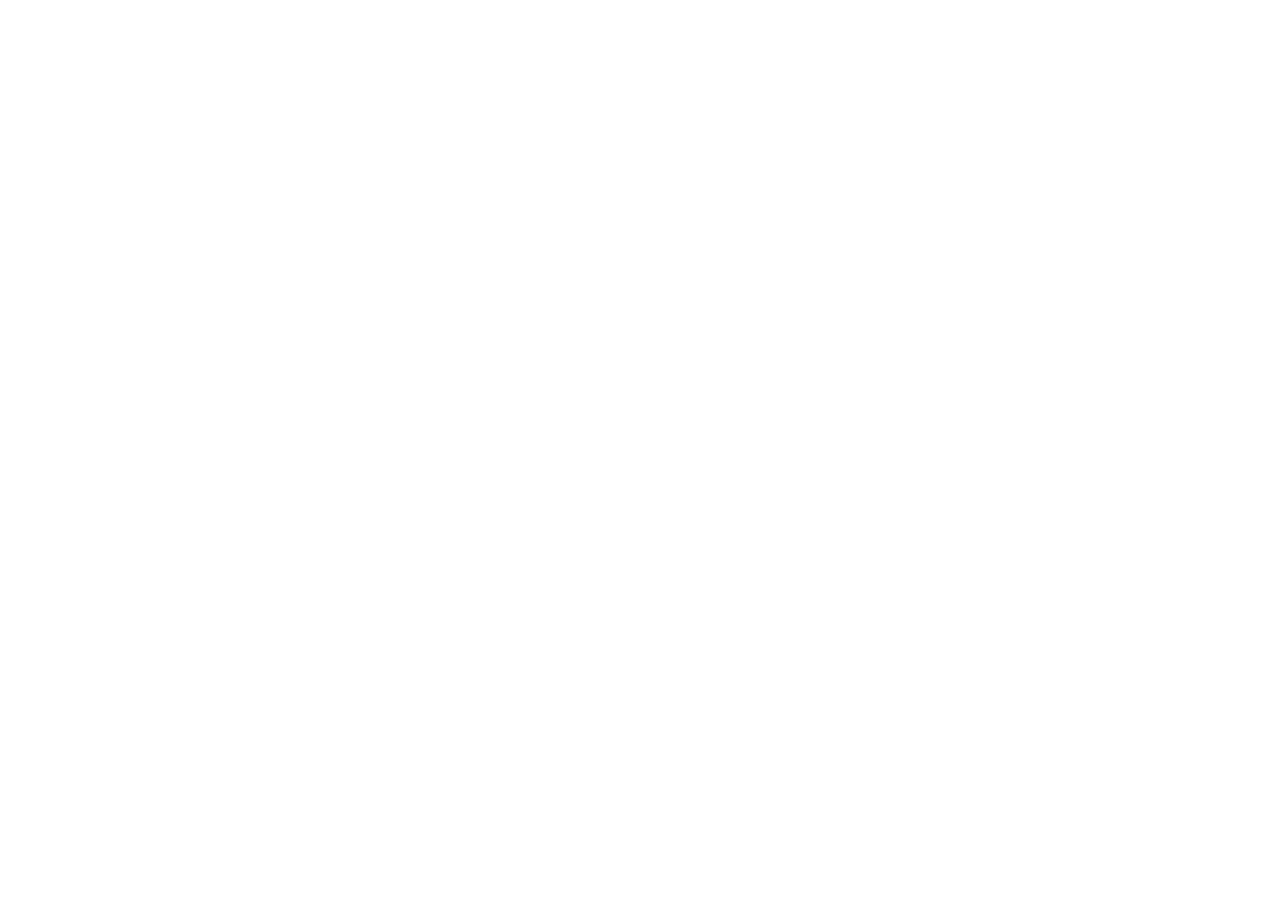
==== index.html @ a27e25c2 "Add files via upload" ====
<!doctype html>
<html lang="en">
  <head>
    <meta charset="UTF-8" />
    <meta name="viewport" content="width=device-width, initial-scale=1.0" />
    <title>Document</title>
  </head>
  <body>
    <script src="./JS/script.jsS"></script>
  </body>
</html>
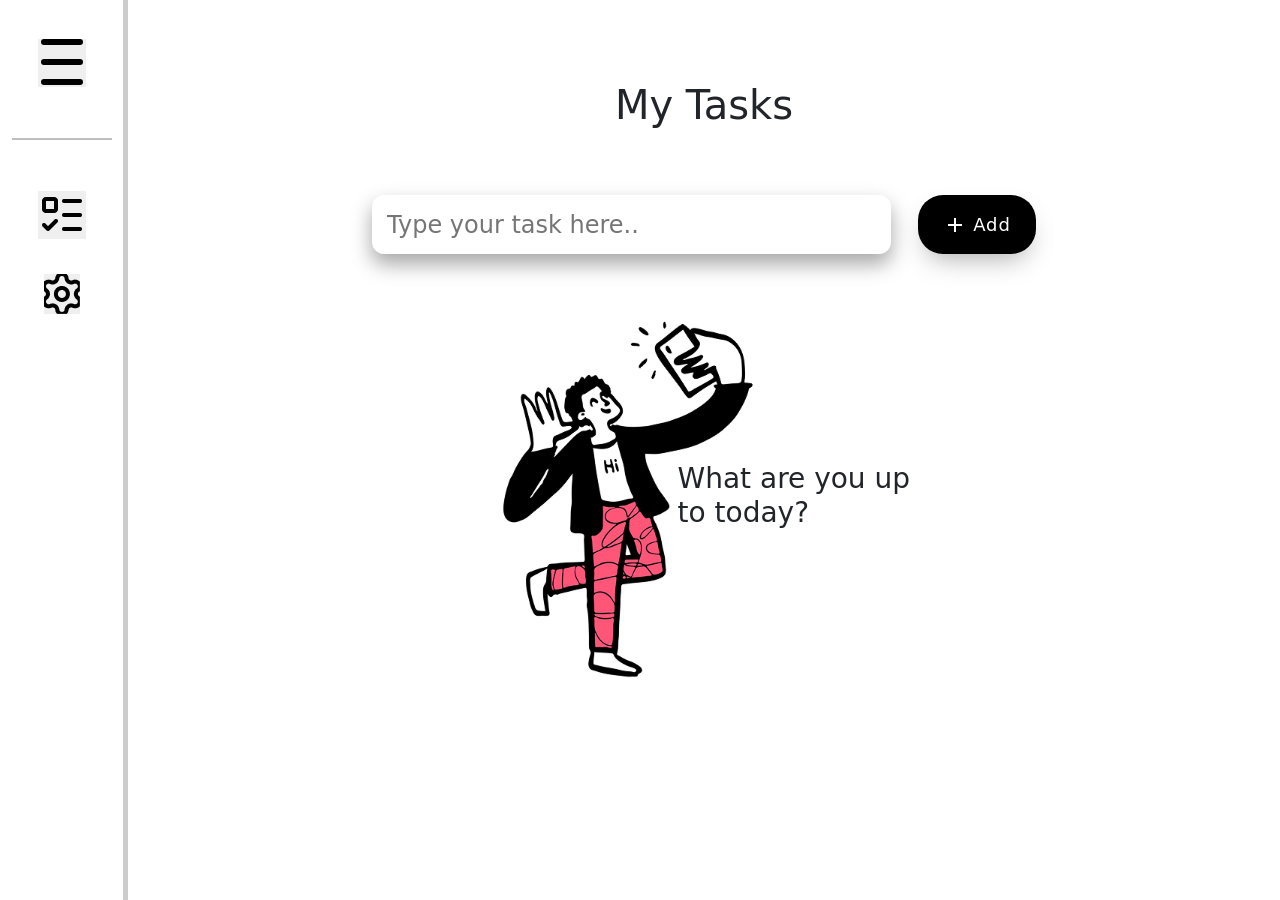
==== commit 5c689742: "Add files via upload" ====
--- a/index.html
+++ b/index.html
@@ -3,9 +3,78 @@
   <head>
     <meta charset="UTF-8" />
     <meta name="viewport" content="width=device-width, initial-scale=1.0" />
-    <title>Document</title>
+    <title>my-to-do-website</title>
+    <link
+      rel="stylesheet"
+      href="https://cdnjs.cloudflare.com/ajax/libs/animate.css/4.1.1/animate.min.css"
+    />
+    <link
+      href="https://cdn.jsdelivr.net/npm/bootstrap@5.3.8/dist/css/bootstrap.min.css"
+      rel="stylesheet"
+    />
+    <link rel="stylesheet" href="./styles/style.css" />
   </head>
   <body>
-    <script src="./JS/script.jsS"></script>
+    <div class="side_bar">
+      <button class="menu_button animate__animated animate__fadeInDown">
+        <div class="line"></div>
+        <div class="line"></div>
+        <div class="line"></div>
+      </button>
+      <hr />
+      <button>
+        <img
+          src="./images/list-todo 1.png"
+          alt=""
+          class="animate__animated animate__fadeInDown"
+        />
+      </button>
+      <button>
+        <img
+          src="./images/menu settings.png"
+          alt=""
+          class="animate__animated animate__fadeInDown"
+        />
+      </button>
+    </div>
+    <div class="main animate__animated animate__fadeInDown">
+      <h1>My Tasks</h1>
+      <div class="buttonContainer">
+        <input placeholder="Type your task here.." type="text" />
+        <div class="buttonContainer3">
+          <button class="cssbuttons-io-button add_btn">
+            <svg
+              height="24"
+              width="24"
+              viewBox="0 0 24 24"
+              xmlns="http://www.w3.org/2000/svg"
+            >
+              <path d="M0 0h24v24H0z" fill="none"></path>
+              <path
+                d="M11 11V5h2v6h6v2h-6v6h-2v-6H5v-2z"
+                fill="currentColor"
+              ></path>
+            </svg>
+            <span>Add</span>
+          </button>
+        </div>
+      </div>
+      <div class="container2 animate__animated animate__fadeInDown">
+        <img src="./images/selfie 1.png" alt="selfie_guy" />
+        <h3>What are you up to today?</h3>
+      </div>
+      <div class="container1">
+        <div class="buttonContainer1">
+          <span
+            ><button class="diplay_all">All</button> |
+            <button class="display_active">Active</button> |
+            <button class="display_completed">Completed</button></span
+          >
+          <span><span class="num_of_tasks">0</span> tasks left</span>
+        </div>
+        <div class="task_list"></div>
+      </div>
+    </div>
+    <script src="./JS/script.js"></script>
   </body>
 </html>
--- a/styles/style.css
+++ b/styles/style.css
@@ -0,0 +1,217 @@
+* {
+  padding: 0%;
+  margin: 0%;
+  box-sizing: border-box;
+}
+:root {
+  --mainColor-black: #000000;
+  --maincolor-white: #ffffff;
+  --maincolor-paleSky: #6a7282;
+  --maincolor-darkCharcoal: #333333;
+  --maincolor-titaniumWhite: #f3f4f6;
+  --maincolor-darkGray: #a9a9a9;
+}
+body {
+  display: flex;
+}
+.side_bar {
+  width: 10%;
+  height: 100vh;
+  border-right: 5px solid rgba(0, 0, 0, 0.2);
+  display: flex;
+  flex-direction: column;
+  align-items: center;
+  padding-top: 39px;
+  gap: 35px;
+}
+.menu_button {
+  border: none;
+  display: flex;
+  flex-direction: column;
+  gap: 14px;
+  width: 48px;
+  height: 48px;
+  align-items: center;
+}
+hr {
+  border: 1.5px solid var(--mainColor-black);
+  width: 100px;
+}
+.line {
+  background-color: var(--mainColor-black);
+  border: 3px solid var(--mainColor-black);
+  border-radius: 80px;
+  width: 42px;
+  height: 1px;
+}
+button {
+  border: none;
+}
+.main {
+  margin-top: 81px;
+  display: flex;
+  flex-direction: column;
+  align-items: center;
+  width: 90%;
+  gap: 58px;
+}
+.buttonContainer {
+  display: flex;
+  gap: 27px;
+}
+input[type="text"] {
+  width: 519px;
+  height: 59px;
+  border: none;
+  border-radius: 12px;
+  font-size: 24px;
+  box-shadow: 0px 10px 20px 0.5px var(--maincolor-darkGray);
+  padding-left: 15px;
+}
+input[type="text"]:focus {
+  outline: none;
+}
+.buttonContainer3 {
+  display: flex;
+  gap: 10px;
+}
+.cssbuttons-io-button {
+  display: flex;
+  align-items: center;
+  font-family: inherit;
+  cursor: pointer;
+  font-weight: 500;
+  font-size: 18px;
+  padding: 0.7em 1.4em 0.7em 1.4em;
+  color: white;
+  background: #ad5389;
+  background: var(--mainColor-black);
+  border: none;
+  box-shadow: 0 0.7em 1.5em -0.5em var(--maincolor-darkGray);
+  letter-spacing: 0.05em;
+  border-radius: 25px;
+  transition: transform 0.5s ease;
+}
+
+.cssbuttons-io-button svg {
+  margin-right: 6px;
+}
+
+.cssbuttons-io-button:hover {
+  transform: translateY(-3px);
+  box-shadow: 0 0.5em 1.5em -0.5em var(--mainColor-black);
+}
+
+.cssbuttons-io-button:active {
+  box-shadow: 0 0.3em 1em -0.5em var(--mainColor-black);
+}
+.container2 {
+  display: flex;
+  align-items: center;
+  margin-left: -100px;
+  width: 48%;
+
+  img {
+    width: 500px;
+  }
+  h3 {
+    margin-left: -200px;
+  }
+}
+.container1 {
+  display: none;
+  width: 48%;
+  flex-direction: column;
+  gap: 23px;
+}
+.task_list {
+  display: flex;
+  flex-direction: column;
+  gap: 26px;
+  width: 100%;
+  height: 53vh;
+  position: relative;
+  overflow-y: scroll;
+}
+.buttonContainer1 {
+  display: flex;
+  justify-content: space-between;
+  width: 100%;
+  font-size: 18px;
+  color: var(--maincolor-paleSky);
+
+  button {
+    text-decoration: none;
+    font-size: 18px;
+    color: var(--maincolor-paleSky);
+  }
+}
+.edit_button {
+  width: 40px;
+  height: 40px;
+}
+.edit-svgIcon {
+  width: 20px;
+  transition-duration: 0.3s;
+}
+.edit-svgIcon path {
+  fill: black;
+}
+.edit_button:hover .edit-svgIcon {
+  transform: scale(1.2);
+}
+.edit_button:hover .edit-svgIcon path {
+  fill: rgb(7, 168, 7);
+}
+.btn {
+  background-color: transparent;
+  position: relative;
+  border: none;
+}
+.icon {
+  transform: scale(1.2);
+  transition: 0.2s linear;
+}
+.btn:hover > .icon {
+  transform: scale(1.5);
+}
+.btn:hover > .icon path {
+  fill: rgb(168, 7, 7);
+}
+.btn:hover::after {
+  visibility: visible;
+  opacity: 1;
+  top: -160%;
+}
+.task {
+  display: flex;
+  padding: 27px 35px;
+  justify-content: space-between;
+  border-radius: 12px;
+  box-shadow: 0 5px 15px -7px var(--mainColor-black);
+}
+.subContainer {
+  display: flex;
+  gap: 30px;
+  font-size: 18px;
+  align-items: center;
+  
+  span {
+    font-size: 20px;
+    font-weight: 600;
+  }
+  .checked {
+    text-decoration: line-through;
+    opacity: 0.6;
+  }
+}
+input[type="checkbox"] {
+  width: 20px;
+  height: 20px;
+  cursor: pointer;
+  accent-color: var(--mainColor-black);
+}
+.buttonContainer2 {
+  display: flex;
+  gap: 20px;
+}
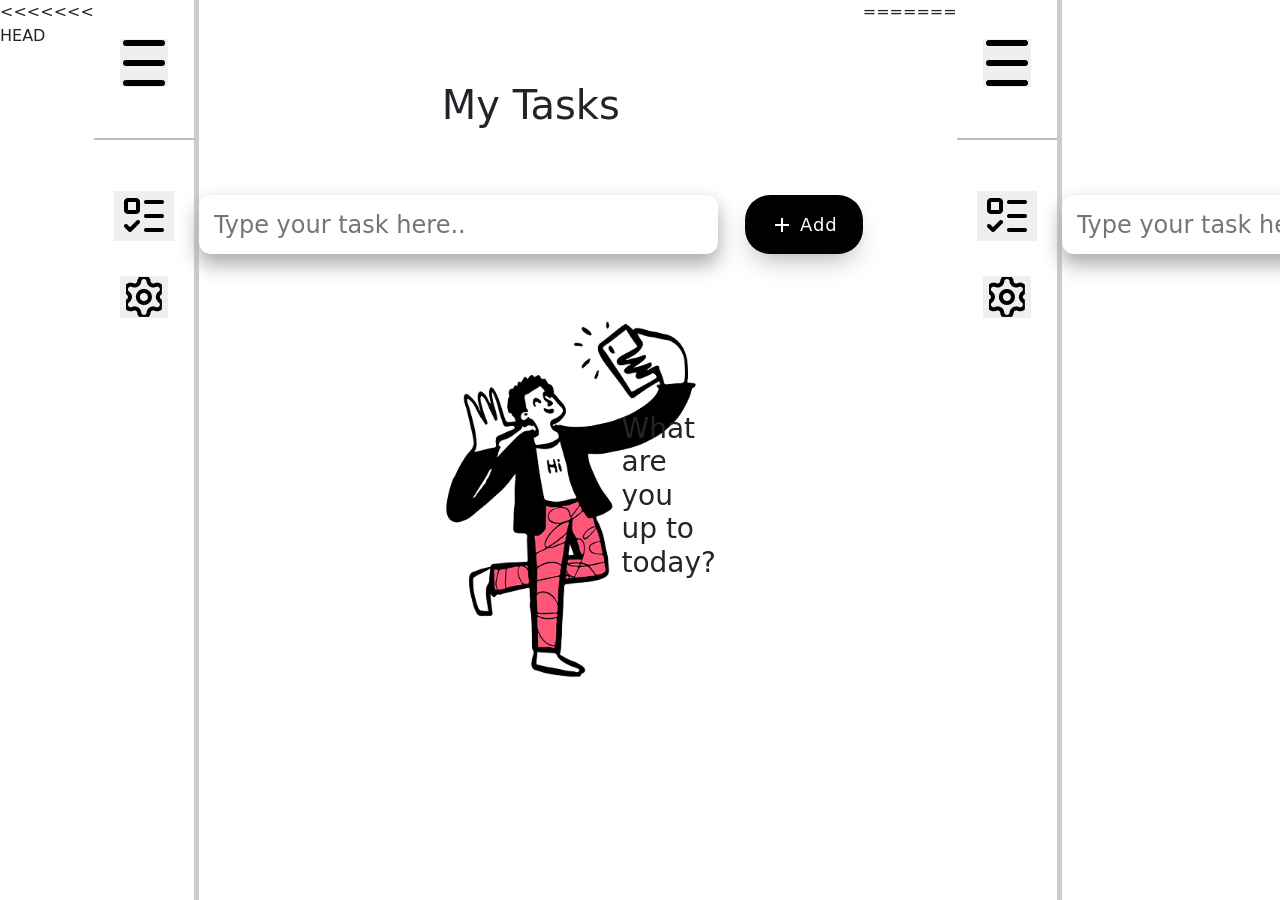
==== commit 019da920: "Update" ====
--- a/index.html
+++ b/index.html
@@ -1,80 +1,163 @@
-<!doctype html>
-<html lang="en">
-  <head>
-    <meta charset="UTF-8" />
-    <meta name="viewport" content="width=device-width, initial-scale=1.0" />
-    <title>my-to-do-website</title>
-    <link
-      rel="stylesheet"
-      href="https://cdnjs.cloudflare.com/ajax/libs/animate.css/4.1.1/animate.min.css"
-    />
-    <link
-      href="https://cdn.jsdelivr.net/npm/bootstrap@5.3.8/dist/css/bootstrap.min.css"
-      rel="stylesheet"
-    />
-    <link rel="stylesheet" href="./styles/style.css" />
-  </head>
-  <body>
-    <div class="side_bar">
-      <button class="menu_button animate__animated animate__fadeInDown">
-        <div class="line"></div>
-        <div class="line"></div>
-        <div class="line"></div>
-      </button>
-      <hr />
-      <button>
-        <img
-          src="./images/list-todo 1.png"
-          alt=""
-          class="animate__animated animate__fadeInDown"
-        />
-      </button>
-      <button>
-        <img
-          src="./images/menu settings.png"
-          alt=""
-          class="animate__animated animate__fadeInDown"
-        />
-      </button>
-    </div>
-    <div class="main animate__animated animate__fadeInDown">
-      <h1>My Tasks</h1>
-      <div class="buttonContainer">
-        <input placeholder="Type your task here.." type="text" />
-        <div class="buttonContainer3">
-          <button class="cssbuttons-io-button add_btn">
-            <svg
-              height="24"
-              width="24"
-              viewBox="0 0 24 24"
-              xmlns="http://www.w3.org/2000/svg"
-            >
-              <path d="M0 0h24v24H0z" fill="none"></path>
-              <path
-                d="M11 11V5h2v6h6v2h-6v6h-2v-6H5v-2z"
-                fill="currentColor"
-              ></path>
-            </svg>
-            <span>Add</span>
-          </button>
-        </div>
-      </div>
-      <div class="container2 animate__animated animate__fadeInDown">
-        <img src="./images/selfie 1.png" alt="selfie_guy" />
-        <h3>What are you up to today?</h3>
-      </div>
-      <div class="container1">
-        <div class="buttonContainer1">
-          <span
-            ><button class="diplay_all">All</button> |
-            <button class="display_active">Active</button> |
-            <button class="display_completed">Completed</button></span
-          >
-          <span><span class="num_of_tasks">0</span> tasks left</span>
-        </div>
-        <div class="task_list"></div>
-      </div>
-    </div>
-    <script src="./JS/script.js"></script>
-  </body>
-</html>
+<<<<<<< HEAD
+<!doctype html>
+<html lang="en">
+  <head>
+    <meta charset="UTF-8" />
+    <meta name="viewport" content="width=device-width, initial-scale=1.0" />
+    <title>my-to-do-website</title>
+    <link
+      rel="stylesheet"
+      href="https://cdnjs.cloudflare.com/ajax/libs/animate.css/4.1.1/animate.min.css"
+    />
+    <link
+      href="https://cdn.jsdelivr.net/npm/bootstrap@5.3.8/dist/css/bootstrap.min.css"
+      rel="stylesheet"
+    />
+    <link rel="stylesheet" href="./styles/style.css" />
+  </head>
+  <body>
+    <div class="side_bar">
+      <button class="menu_button animate__animated animate__fadeInDown">
+        <div class="line"></div>
+        <div class="line"></div>
+        <div class="line"></div>
+      </button>
+      <hr />
+      <button>
+        <img
+          src="./images/list-todo 1.png"
+          alt=""
+          class="animate__animated animate__fadeInDown"
+        />
+      </button>
+      <button>
+        <img
+          src="./images/menu settings.png"
+          alt=""
+          class="animate__animated animate__fadeInDown"
+        />
+      </button>
+    </div>
+    <div class="main animate__animated animate__fadeInDown">
+      <h1>My Tasks</h1>
+      <div class="buttonContainer">
+        <input placeholder="Type your task here.." type="text" />
+        <div class="buttonContainer3">
+          <button class="cssbuttons-io-button add_btn">
+            <svg
+              height="24"
+              width="24"
+              viewBox="0 0 24 24"
+              xmlns="http://www.w3.org/2000/svg"
+            >
+              <path d="M0 0h24v24H0z" fill="none"></path>
+              <path
+                d="M11 11V5h2v6h6v2h-6v6h-2v-6H5v-2z"
+                fill="currentColor"
+              ></path>
+            </svg>
+            <span>Add</span>
+          </button>
+        </div>
+      </div>
+      <div class="container2 animate__animated animate__fadeInDown">
+        <img src="./images/selfie 1.png" alt="selfie_guy" />
+        <h3>What are you up to today?</h3>
+      </div>
+      <div class="container1">
+        <div class="buttonContainer1">
+          <span
+            ><button class="diplay_all">All</button> |
+            <button class="display_active">Active</button> |
+            <button class="display_completed">Completed</button></span
+          >
+          <span><span class="num_of_tasks">0</span> tasks left</span>
+        </div>
+        <div class="task_list"></div>
+      </div>
+    </div>
+    <script src="./JS/script.js"></script>
+  </body>
+</html>
+=======
+<!doctype html>
+<html lang="en">
+  <head>
+    <meta charset="UTF-8" />
+    <meta name="viewport" content="width=device-width, initial-scale=1.0" />
+    <title>my-to-do-website</title>
+    <link
+      rel="stylesheet"
+      href="https://cdnjs.cloudflare.com/ajax/libs/animate.css/4.1.1/animate.min.css"
+    />
+    <link
+      href="https://cdn.jsdelivr.net/npm/bootstrap@5.3.8/dist/css/bootstrap.min.css"
+      rel="stylesheet"
+    />
+    <link rel="stylesheet" href="./styles/style.css" />
+  </head>
+  <body>
+    <div class="side_bar">
+      <button class="menu_button animate__animated animate__fadeInDown">
+        <div class="line"></div>
+        <div class="line"></div>
+        <div class="line"></div>
+      </button>
+      <hr />
+      <button>
+        <img
+          src="./images/list-todo 1.png"
+          alt=""
+          class="animate__animated animate__fadeInDown"
+        />
+      </button>
+      <button>
+        <img
+          src="./images/menu settings.png"
+          alt=""
+          class="animate__animated animate__fadeInDown"
+        />
+      </button>
+    </div>
+    <div class="main animate__animated animate__fadeInDown">
+      <h1>My Tasks</h1>
+      <div class="buttonContainer">
+        <input placeholder="Type your task here.." type="text" />
+        <div class="buttonContainer3">
+          <button class="cssbuttons-io-button add_btn">
+            <svg
+              height="24"
+              width="24"
+              viewBox="0 0 24 24"
+              xmlns="http://www.w3.org/2000/svg"
+            >
+              <path d="M0 0h24v24H0z" fill="none"></path>
+              <path
+                d="M11 11V5h2v6h6v2h-6v6h-2v-6H5v-2z"
+                fill="currentColor"
+              ></path>
+            </svg>
+            <span>Add</span>
+          </button>
+        </div>
+      </div>
+      <div class="container2 animate__animated animate__fadeInDown">
+        <img src="./images/selfie 1.png" alt="selfie_guy" />
+        <h3>What are you up to today?</h3>
+      </div>
+      <div class="container1">
+        <div class="buttonContainer1">
+          <span
+            ><button class="diplay_all">All</button> |
+            <button class="display_active">Active</button> |
+            <button class="display_completed">Completed</button></span
+          >
+          <span><span class="num_of_tasks">0</span> tasks left</span>
+        </div>
+        <div class="task_list"></div>
+      </div>
+    </div>
+    <script src="./JS/script.js"></script>
+  </body>
+</html>
+>>>>>>> 47fce81f0fd67b944b1ce4bf6ad572c2f0f77fdd
--- a/styles/style.css
+++ b/styles/style.css
@@ -1,217 +1,438 @@
-* {
-  padding: 0%;
-  margin: 0%;
-  box-sizing: border-box;
-}
-:root {
-  --mainColor-black: #000000;
-  --maincolor-white: #ffffff;
-  --maincolor-paleSky: #6a7282;
-  --maincolor-darkCharcoal: #333333;
-  --maincolor-titaniumWhite: #f3f4f6;
-  --maincolor-darkGray: #a9a9a9;
-}
-body {
-  display: flex;
-}
-.side_bar {
-  width: 10%;
-  height: 100vh;
-  border-right: 5px solid rgba(0, 0, 0, 0.2);
-  display: flex;
-  flex-direction: column;
-  align-items: center;
-  padding-top: 39px;
-  gap: 35px;
-}
-.menu_button {
-  border: none;
-  display: flex;
-  flex-direction: column;
-  gap: 14px;
-  width: 48px;
-  height: 48px;
-  align-items: center;
-}
-hr {
-  border: 1.5px solid var(--mainColor-black);
-  width: 100px;
-}
-.line {
-  background-color: var(--mainColor-black);
-  border: 3px solid var(--mainColor-black);
-  border-radius: 80px;
-  width: 42px;
-  height: 1px;
-}
-button {
-  border: none;
-}
-.main {
-  margin-top: 81px;
-  display: flex;
-  flex-direction: column;
-  align-items: center;
-  width: 90%;
-  gap: 58px;
-}
-.buttonContainer {
-  display: flex;
-  gap: 27px;
-}
-input[type="text"] {
-  width: 519px;
-  height: 59px;
-  border: none;
-  border-radius: 12px;
-  font-size: 24px;
-  box-shadow: 0px 10px 20px 0.5px var(--maincolor-darkGray);
-  padding-left: 15px;
-}
-input[type="text"]:focus {
-  outline: none;
-}
-.buttonContainer3 {
-  display: flex;
-  gap: 10px;
-}
-.cssbuttons-io-button {
-  display: flex;
-  align-items: center;
-  font-family: inherit;
-  cursor: pointer;
-  font-weight: 500;
-  font-size: 18px;
-  padding: 0.7em 1.4em 0.7em 1.4em;
-  color: white;
-  background: #ad5389;
-  background: var(--mainColor-black);
-  border: none;
-  box-shadow: 0 0.7em 1.5em -0.5em var(--maincolor-darkGray);
-  letter-spacing: 0.05em;
-  border-radius: 25px;
-  transition: transform 0.5s ease;
-}
-
-.cssbuttons-io-button svg {
-  margin-right: 6px;
-}
-
-.cssbuttons-io-button:hover {
-  transform: translateY(-3px);
-  box-shadow: 0 0.5em 1.5em -0.5em var(--mainColor-black);
-}
-
-.cssbuttons-io-button:active {
-  box-shadow: 0 0.3em 1em -0.5em var(--mainColor-black);
-}
-.container2 {
-  display: flex;
-  align-items: center;
-  margin-left: -100px;
-  width: 48%;
-
-  img {
-    width: 500px;
-  }
-  h3 {
-    margin-left: -200px;
-  }
-}
-.container1 {
-  display: none;
-  width: 48%;
-  flex-direction: column;
-  gap: 23px;
-}
-.task_list {
-  display: flex;
-  flex-direction: column;
-  gap: 26px;
-  width: 100%;
-  height: 53vh;
-  position: relative;
-  overflow-y: scroll;
-}
-.buttonContainer1 {
-  display: flex;
-  justify-content: space-between;
-  width: 100%;
-  font-size: 18px;
-  color: var(--maincolor-paleSky);
-
-  button {
-    text-decoration: none;
-    font-size: 18px;
-    color: var(--maincolor-paleSky);
-  }
-}
-.edit_button {
-  width: 40px;
-  height: 40px;
-}
-.edit-svgIcon {
-  width: 20px;
-  transition-duration: 0.3s;
-}
-.edit-svgIcon path {
-  fill: black;
-}
-.edit_button:hover .edit-svgIcon {
-  transform: scale(1.2);
-}
-.edit_button:hover .edit-svgIcon path {
-  fill: rgb(7, 168, 7);
-}
-.btn {
-  background-color: transparent;
-  position: relative;
-  border: none;
-}
-.icon {
-  transform: scale(1.2);
-  transition: 0.2s linear;
-}
-.btn:hover > .icon {
-  transform: scale(1.5);
-}
-.btn:hover > .icon path {
-  fill: rgb(168, 7, 7);
-}
-.btn:hover::after {
-  visibility: visible;
-  opacity: 1;
-  top: -160%;
-}
-.task {
-  display: flex;
-  padding: 27px 35px;
-  justify-content: space-between;
-  border-radius: 12px;
-  box-shadow: 0 5px 15px -7px var(--mainColor-black);
-}
-.subContainer {
-  display: flex;
-  gap: 30px;
-  font-size: 18px;
-  align-items: center;
-  
-  span {
-    font-size: 20px;
-    font-weight: 600;
-  }
-  .checked {
-    text-decoration: line-through;
-    opacity: 0.6;
-  }
-}
-input[type="checkbox"] {
-  width: 20px;
-  height: 20px;
-  cursor: pointer;
-  accent-color: var(--mainColor-black);
-}
-.buttonContainer2 {
-  display: flex;
-  gap: 20px;
-}
+<<<<<<< HEAD
+* {
+  padding: 0%;
+  margin: 0%;
+  box-sizing: border-box;
+}
+:root {
+  --mainColor-black: #000000;
+  --maincolor-white: #ffffff;
+  --maincolor-paleSky: #6a7282;
+  --maincolor-darkCharcoal: #333333;
+  --maincolor-titaniumWhite: #f3f4f6;
+  --maincolor-darkGray: #a9a9a9;
+}
+body {
+  display: flex;
+  background-color: white;
+}
+.side_bar {
+  width: 10%;
+  height: 100vh;
+  border-right: 5px solid rgba(0, 0, 0, 0.2);
+  display: flex;
+  flex-direction: column;
+  align-items: center;
+  padding-top: 39px;
+  gap: 35px;
+}
+.menu_button {
+  border: none;
+  display: flex;
+  flex-direction: column;
+  gap: 14px;
+  width: 48px;
+  height: 48px;
+  align-items: center;
+}
+hr {
+  border: 1.5px solid var(--mainColor-black);
+  width: 100px;
+}
+.line {
+  background-color: var(--mainColor-black);
+  border: 3px solid var(--mainColor-black);
+  border-radius: 80px;
+  width: 42px;
+  height: 1px;
+}
+button {
+  border: none;
+}
+.main {
+  margin-top: 81px;
+  display: flex;
+  flex-direction: column;
+  align-items: center;
+  width: 90%;
+  gap: 58px;
+}
+.buttonContainer {
+  display: flex;
+  gap: 27px;
+}
+input[type="text"] {
+  width: 519px;
+  height: 59px;
+  border: none;
+  border-radius: 12px;
+  font-size: 24px;
+  box-shadow: 0px 10px 20px 0.5px var(--maincolor-darkGray);
+  padding-left: 15px;
+}
+input[type="text"]:focus {
+  outline: none;
+}
+.buttonContainer3 {
+  display: flex;
+  gap: 10px;
+}
+.cssbuttons-io-button {
+  display: flex;
+  align-items: center;
+  font-family: inherit;
+  cursor: pointer;
+  font-weight: 500;
+  font-size: 18px;
+  padding: 0.7em 1.4em 0.7em 1.4em;
+  color: white;
+  background: #ad5389;
+  background: var(--mainColor-black);
+  border: none;
+  box-shadow: 0 0.7em 1.5em -0.5em var(--maincolor-darkGray);
+  letter-spacing: 0.05em;
+  border-radius: 25px;
+  transition: transform 0.5s ease;
+}
+
+.cssbuttons-io-button svg {
+  margin-right: 6px;
+}
+
+.cssbuttons-io-button:hover {
+  transform: translateY(-3px);
+  box-shadow: 0 0.5em 1.5em -0.5em var(--mainColor-black);
+}
+
+.cssbuttons-io-button:active {
+  box-shadow: 0 0.3em 1em -0.5em var(--mainColor-black);
+}
+.container2 {
+  display: flex;
+  align-items: center;
+  margin-left: -100px;
+  width: 48%;
+
+  img {
+    width: 500px;
+  }
+  h3 {
+    margin-left: -200px;
+  }
+}
+.container1 {
+  display: none;
+  width: 48%;
+  flex-direction: column;
+  gap: 23px;
+}
+.task_list {
+  display: flex;
+  flex-direction: column;
+  gap: 26px;
+  width: 100%;
+  height: 53vh;
+  position: relative;
+  overflow-y: scroll;
+}
+.buttonContainer1 {
+  display: flex;
+  justify-content: space-between;
+  width: 100%;
+  font-size: 18px;
+  color: var(--maincolor-paleSky);
+
+  button {
+    text-decoration: none;
+    font-size: 18px;
+    color: var(--maincolor-paleSky);
+  }
+}
+.edit_button {
+  width: 40px;
+  height: 40px;
+}
+.edit-svgIcon {
+  width: 20px;
+  transition-duration: 0.3s;
+}
+.edit-svgIcon path {
+  fill: black;
+}
+.edit_button:hover .edit-svgIcon {
+  transform: scale(1.2);
+}
+.edit_button:hover .edit-svgIcon path {
+  fill: rgb(7, 168, 7);
+}
+.btn {
+  background-color: transparent;
+  position: relative;
+  border: none;
+}
+.icon {
+  transform: scale(1.2);
+  transition: 0.2s linear;
+}
+.btn:hover > .icon {
+  transform: scale(1.5);
+}
+.btn:hover > .icon path {
+  fill: rgb(168, 7, 7);
+}
+.btn:hover::after {
+  visibility: visible;
+  opacity: 1;
+  top: -160%;
+}
+.task {
+  display: flex;
+  padding: 27px 35px;
+  justify-content: space-between;
+  border-radius: 12px;
+  box-shadow: 0 5px 15px -7px var(--mainColor-black);
+}
+.subContainer {
+  display: flex;
+  gap: 30px;
+  font-size: 18px;
+  align-items: center;
+  
+  span {
+    font-size: 20px;
+    font-weight: 600;
+  }
+  .checked {
+    text-decoration: line-through;
+    opacity: 0.6;
+  }
+}
+input[type="checkbox"] {
+  width: 20px;
+  height: 20px;
+  cursor: pointer;
+  accent-color: var(--mainColor-black);
+}
+.buttonContainer2 {
+  display: flex;
+  gap: 20px;
+}
+=======
+* {
+  padding: 0%;
+  margin: 0%;
+  box-sizing: border-box;
+}
+:root {
+  --mainColor-black: #000000;
+  --maincolor-white: #ffffff;
+  --maincolor-paleSky: #6a7282;
+  --maincolor-darkCharcoal: #333333;
+  --maincolor-titaniumWhite: #f3f4f6;
+  --maincolor-darkGray: #a9a9a9;
+}
+body {
+  display: flex;
+}
+.side_bar {
+  width: 10%;
+  height: 100vh;
+  border-right: 5px solid rgba(0, 0, 0, 0.2);
+  display: flex;
+  flex-direction: column;
+  align-items: center;
+  padding-top: 39px;
+  gap: 35px;
+}
+.menu_button {
+  border: none;
+  display: flex;
+  flex-direction: column;
+  gap: 14px;
+  width: 48px;
+  height: 48px;
+  align-items: center;
+}
+hr {
+  border: 1.5px solid var(--mainColor-black);
+  width: 100px;
+}
+.line {
+  background-color: var(--mainColor-black);
+  border: 3px solid var(--mainColor-black);
+  border-radius: 80px;
+  width: 42px;
+  height: 1px;
+}
+button {
+  border: none;
+}
+.main {
+  margin-top: 81px;
+  display: flex;
+  flex-direction: column;
+  align-items: center;
+  width: 90%;
+  gap: 58px;
+}
+.buttonContainer {
+  display: flex;
+  gap: 27px;
+}
+input[type="text"] {
+  width: 519px;
+  height: 59px;
+  border: none;
+  border-radius: 12px;
+  font-size: 24px;
+  box-shadow: 0px 10px 20px 0.5px var(--maincolor-darkGray);
+  padding-left: 15px;
+}
+input[type="text"]:focus {
+  outline: none;
+}
+.buttonContainer3 {
+  display: flex;
+  gap: 10px;
+}
+.cssbuttons-io-button {
+  display: flex;
+  align-items: center;
+  font-family: inherit;
+  cursor: pointer;
+  font-weight: 500;
+  font-size: 18px;
+  padding: 0.7em 1.4em 0.7em 1.4em;
+  color: white;
+  background: #ad5389;
+  background: var(--mainColor-black);
+  border: none;
+  box-shadow: 0 0.7em 1.5em -0.5em var(--maincolor-darkGray);
+  letter-spacing: 0.05em;
+  border-radius: 25px;
+  transition: transform 0.5s ease;
+}
+
+.cssbuttons-io-button svg {
+  margin-right: 6px;
+}
+
+.cssbuttons-io-button:hover {
+  transform: translateY(-3px);
+  box-shadow: 0 0.5em 1.5em -0.5em var(--mainColor-black);
+}
+
+.cssbuttons-io-button:active {
+  box-shadow: 0 0.3em 1em -0.5em var(--mainColor-black);
+}
+.container2 {
+  display: flex;
+  align-items: center;
+  margin-left: -100px;
+  width: 48%;
+
+  img {
+    width: 500px;
+  }
+  h3 {
+    margin-left: -200px;
+  }
+}
+.container1 {
+  display: none;
+  width: 48%;
+  flex-direction: column;
+  gap: 23px;
+}
+.task_list {
+  display: flex;
+  flex-direction: column;
+  gap: 26px;
+  width: 100%;
+  height: 53vh;
+  position: relative;
+  overflow-y: scroll;
+}
+.buttonContainer1 {
+  display: flex;
+  justify-content: space-between;
+  width: 100%;
+  font-size: 18px;
+  color: var(--maincolor-paleSky);
+
+  button {
+    text-decoration: none;
+    font-size: 18px;
+    color: var(--maincolor-paleSky);
+  }
+}
+.edit_button {
+  width: 40px;
+  height: 40px;
+}
+.edit-svgIcon {
+  width: 20px;
+  transition-duration: 0.3s;
+}
+.edit-svgIcon path {
+  fill: black;
+}
+.edit_button:hover .edit-svgIcon {
+  transform: scale(1.2);
+}
+.edit_button:hover .edit-svgIcon path {
+  fill: rgb(7, 168, 7);
+}
+.btn {
+  background-color: transparent;
+  position: relative;
+  border: none;
+}
+.icon {
+  transform: scale(1.2);
+  transition: 0.2s linear;
+}
+.btn:hover > .icon {
+  transform: scale(1.5);
+}
+.btn:hover > .icon path {
+  fill: rgb(168, 7, 7);
+}
+.btn:hover::after {
+  visibility: visible;
+  opacity: 1;
+  top: -160%;
+}
+.task {
+  display: flex;
+  padding: 27px 35px;
+  justify-content: space-between;
+  border-radius: 12px;
+  box-shadow: 0 5px 15px -7px var(--mainColor-black);
+}
+.subContainer {
+  display: flex;
+  gap: 30px;
+  font-size: 18px;
+  align-items: center;
+  
+  span {
+    font-size: 20px;
+    font-weight: 600;
+  }
+  .checked {
+    text-decoration: line-through;
+    opacity: 0.6;
+  }
+}
+input[type="checkbox"] {
+  width: 20px;
+  height: 20px;
+  cursor: pointer;
+  accent-color: var(--mainColor-black);
+}
+.buttonContainer2 {
+  display: flex;
+  gap: 20px;
+}
+>>>>>>> 47fce81f0fd67b944b1ce4bf6ad572c2f0f77fdd
--- a/styles/style.css
+++ b/styles/style.css
@@ -1,217 +1,438 @@
-* {
-  padding: 0%;
-  margin: 0%;
-  box-sizing: border-box;
-}
-:root {
-  --mainColor-black: #000000;
-  --maincolor-white: #ffffff;
-  --maincolor-paleSky: #6a7282;
-  --maincolor-darkCharcoal: #333333;
-  --maincolor-titaniumWhite: #f3f4f6;
-  --maincolor-darkGray: #a9a9a9;
-}
-body {
-  display: flex;
-}
-.side_bar {
-  width: 10%;
-  height: 100vh;
-  border-right: 5px solid rgba(0, 0, 0, 0.2);
-  display: flex;
-  flex-direction: column;
-  align-items: center;
-  padding-top: 39px;
-  gap: 35px;
-}
-.menu_button {
-  border: none;
-  display: flex;
-  flex-direction: column;
-  gap: 14px;
-  width: 48px;
-  height: 48px;
-  align-items: center;
-}
-hr {
-  border: 1.5px solid var(--mainColor-black);
-  width: 100px;
-}
-.line {
-  background-color: var(--mainColor-black);
-  border: 3px solid var(--mainColor-black);
-  border-radius: 80px;
-  width: 42px;
-  height: 1px;
-}
-button {
-  border: none;
-}
-.main {
-  margin-top: 81px;
-  display: flex;
-  flex-direction: column;
-  align-items: center;
-  width: 90%;
-  gap: 58px;
-}
-.buttonContainer {
-  display: flex;
-  gap: 27px;
-}
-input[type="text"] {
-  width: 519px;
-  height: 59px;
-  border: none;
-  border-radius: 12px;
-  font-size: 24px;
-  box-shadow: 0px 10px 20px 0.5px var(--maincolor-darkGray);
-  padding-left: 15px;
-}
-input[type="text"]:focus {
-  outline: none;
-}
-.buttonContainer3 {
-  display: flex;
-  gap: 10px;
-}
-.cssbuttons-io-button {
-  display: flex;
-  align-items: center;
-  font-family: inherit;
-  cursor: pointer;
-  font-weight: 500;
-  font-size: 18px;
-  padding: 0.7em 1.4em 0.7em 1.4em;
-  color: white;
-  background: #ad5389;
-  background: var(--mainColor-black);
-  border: none;
-  box-shadow: 0 0.7em 1.5em -0.5em var(--maincolor-darkGray);
-  letter-spacing: 0.05em;
-  border-radius: 25px;
-  transition: transform 0.5s ease;
-}
-
-.cssbuttons-io-button svg {
-  margin-right: 6px;
-}
-
-.cssbuttons-io-button:hover {
-  transform: translateY(-3px);
-  box-shadow: 0 0.5em 1.5em -0.5em var(--mainColor-black);
-}
-
-.cssbuttons-io-button:active {
-  box-shadow: 0 0.3em 1em -0.5em var(--mainColor-black);
-}
-.container2 {
-  display: flex;
-  align-items: center;
-  margin-left: -100px;
-  width: 48%;
-
-  img {
-    width: 500px;
-  }
-  h3 {
-    margin-left: -200px;
-  }
-}
-.container1 {
-  display: none;
-  width: 48%;
-  flex-direction: column;
-  gap: 23px;
-}
-.task_list {
-  display: flex;
-  flex-direction: column;
-  gap: 26px;
-  width: 100%;
-  height: 53vh;
-  position: relative;
-  overflow-y: scroll;
-}
-.buttonContainer1 {
-  display: flex;
-  justify-content: space-between;
-  width: 100%;
-  font-size: 18px;
-  color: var(--maincolor-paleSky);
-
-  button {
-    text-decoration: none;
-    font-size: 18px;
-    color: var(--maincolor-paleSky);
-  }
-}
-.edit_button {
-  width: 40px;
-  height: 40px;
-}
-.edit-svgIcon {
-  width: 20px;
-  transition-duration: 0.3s;
-}
-.edit-svgIcon path {
-  fill: black;
-}
-.edit_button:hover .edit-svgIcon {
-  transform: scale(1.2);
-}
-.edit_button:hover .edit-svgIcon path {
-  fill: rgb(7, 168, 7);
-}
-.btn {
-  background-color: transparent;
-  position: relative;
-  border: none;
-}
-.icon {
-  transform: scale(1.2);
-  transition: 0.2s linear;
-}
-.btn:hover > .icon {
-  transform: scale(1.5);
-}
-.btn:hover > .icon path {
-  fill: rgb(168, 7, 7);
-}
-.btn:hover::after {
-  visibility: visible;
-  opacity: 1;
-  top: -160%;
-}
-.task {
-  display: flex;
-  padding: 27px 35px;
-  justify-content: space-between;
-  border-radius: 12px;
-  box-shadow: 0 5px 15px -7px var(--mainColor-black);
-}
-.subContainer {
-  display: flex;
-  gap: 30px;
-  font-size: 18px;
-  align-items: center;
-  
-  span {
-    font-size: 20px;
-    font-weight: 600;
-  }
-  .checked {
-    text-decoration: line-through;
-    opacity: 0.6;
-  }
-}
-input[type="checkbox"] {
-  width: 20px;
-  height: 20px;
-  cursor: pointer;
-  accent-color: var(--mainColor-black);
-}
-.buttonContainer2 {
-  display: flex;
-  gap: 20px;
-}
+<<<<<<< HEAD
+* {
+  padding: 0%;
+  margin: 0%;
+  box-sizing: border-box;
+}
+:root {
+  --mainColor-black: #000000;
+  --maincolor-white: #ffffff;
+  --maincolor-paleSky: #6a7282;
+  --maincolor-darkCharcoal: #333333;
+  --maincolor-titaniumWhite: #f3f4f6;
+  --maincolor-darkGray: #a9a9a9;
+}
+body {
+  display: flex;
+  background-color: white;
+}
+.side_bar {
+  width: 10%;
+  height: 100vh;
+  border-right: 5px solid rgba(0, 0, 0, 0.2);
+  display: flex;
+  flex-direction: column;
+  align-items: center;
+  padding-top: 39px;
+  gap: 35px;
+}
+.menu_button {
+  border: none;
+  display: flex;
+  flex-direction: column;
+  gap: 14px;
+  width: 48px;
+  height: 48px;
+  align-items: center;
+}
+hr {
+  border: 1.5px solid var(--mainColor-black);
+  width: 100px;
+}
+.line {
+  background-color: var(--mainColor-black);
+  border: 3px solid var(--mainColor-black);
+  border-radius: 80px;
+  width: 42px;
+  height: 1px;
+}
+button {
+  border: none;
+}
+.main {
+  margin-top: 81px;
+  display: flex;
+  flex-direction: column;
+  align-items: center;
+  width: 90%;
+  gap: 58px;
+}
+.buttonContainer {
+  display: flex;
+  gap: 27px;
+}
+input[type="text"] {
+  width: 519px;
+  height: 59px;
+  border: none;
+  border-radius: 12px;
+  font-size: 24px;
+  box-shadow: 0px 10px 20px 0.5px var(--maincolor-darkGray);
+  padding-left: 15px;
+}
+input[type="text"]:focus {
+  outline: none;
+}
+.buttonContainer3 {
+  display: flex;
+  gap: 10px;
+}
+.cssbuttons-io-button {
+  display: flex;
+  align-items: center;
+  font-family: inherit;
+  cursor: pointer;
+  font-weight: 500;
+  font-size: 18px;
+  padding: 0.7em 1.4em 0.7em 1.4em;
+  color: white;
+  background: #ad5389;
+  background: var(--mainColor-black);
+  border: none;
+  box-shadow: 0 0.7em 1.5em -0.5em var(--maincolor-darkGray);
+  letter-spacing: 0.05em;
+  border-radius: 25px;
+  transition: transform 0.5s ease;
+}
+
+.cssbuttons-io-button svg {
+  margin-right: 6px;
+}
+
+.cssbuttons-io-button:hover {
+  transform: translateY(-3px);
+  box-shadow: 0 0.5em 1.5em -0.5em var(--mainColor-black);
+}
+
+.cssbuttons-io-button:active {
+  box-shadow: 0 0.3em 1em -0.5em var(--mainColor-black);
+}
+.container2 {
+  display: flex;
+  align-items: center;
+  margin-left: -100px;
+  width: 48%;
+
+  img {
+    width: 500px;
+  }
+  h3 {
+    margin-left: -200px;
+  }
+}
+.container1 {
+  display: none;
+  width: 48%;
+  flex-direction: column;
+  gap: 23px;
+}
+.task_list {
+  display: flex;
+  flex-direction: column;
+  gap: 26px;
+  width: 100%;
+  height: 53vh;
+  position: relative;
+  overflow-y: scroll;
+}
+.buttonContainer1 {
+  display: flex;
+  justify-content: space-between;
+  width: 100%;
+  font-size: 18px;
+  color: var(--maincolor-paleSky);
+
+  button {
+    text-decoration: none;
+    font-size: 18px;
+    color: var(--maincolor-paleSky);
+  }
+}
+.edit_button {
+  width: 40px;
+  height: 40px;
+}
+.edit-svgIcon {
+  width: 20px;
+  transition-duration: 0.3s;
+}
+.edit-svgIcon path {
+  fill: black;
+}
+.edit_button:hover .edit-svgIcon {
+  transform: scale(1.2);
+}
+.edit_button:hover .edit-svgIcon path {
+  fill: rgb(7, 168, 7);
+}
+.btn {
+  background-color: transparent;
+  position: relative;
+  border: none;
+}
+.icon {
+  transform: scale(1.2);
+  transition: 0.2s linear;
+}
+.btn:hover > .icon {
+  transform: scale(1.5);
+}
+.btn:hover > .icon path {
+  fill: rgb(168, 7, 7);
+}
+.btn:hover::after {
+  visibility: visible;
+  opacity: 1;
+  top: -160%;
+}
+.task {
+  display: flex;
+  padding: 27px 35px;
+  justify-content: space-between;
+  border-radius: 12px;
+  box-shadow: 0 5px 15px -7px var(--mainColor-black);
+}
+.subContainer {
+  display: flex;
+  gap: 30px;
+  font-size: 18px;
+  align-items: center;
+  
+  span {
+    font-size: 20px;
+    font-weight: 600;
+  }
+  .checked {
+    text-decoration: line-through;
+    opacity: 0.6;
+  }
+}
+input[type="checkbox"] {
+  width: 20px;
+  height: 20px;
+  cursor: pointer;
+  accent-color: var(--mainColor-black);
+}
+.buttonContainer2 {
+  display: flex;
+  gap: 20px;
+}
+=======
+* {
+  padding: 0%;
+  margin: 0%;
+  box-sizing: border-box;
+}
+:root {
+  --mainColor-black: #000000;
+  --maincolor-white: #ffffff;
+  --maincolor-paleSky: #6a7282;
+  --maincolor-darkCharcoal: #333333;
+  --maincolor-titaniumWhite: #f3f4f6;
+  --maincolor-darkGray: #a9a9a9;
+}
+body {
+  display: flex;
+}
+.side_bar {
+  width: 10%;
+  height: 100vh;
+  border-right: 5px solid rgba(0, 0, 0, 0.2);
+  display: flex;
+  flex-direction: column;
+  align-items: center;
+  padding-top: 39px;
+  gap: 35px;
+}
+.menu_button {
+  border: none;
+  display: flex;
+  flex-direction: column;
+  gap: 14px;
+  width: 48px;
+  height: 48px;
+  align-items: center;
+}
+hr {
+  border: 1.5px solid var(--mainColor-black);
+  width: 100px;
+}
+.line {
+  background-color: var(--mainColor-black);
+  border: 3px solid var(--mainColor-black);
+  border-radius: 80px;
+  width: 42px;
+  height: 1px;
+}
+button {
+  border: none;
+}
+.main {
+  margin-top: 81px;
+  display: flex;
+  flex-direction: column;
+  align-items: center;
+  width: 90%;
+  gap: 58px;
+}
+.buttonContainer {
+  display: flex;
+  gap: 27px;
+}
+input[type="text"] {
+  width: 519px;
+  height: 59px;
+  border: none;
+  border-radius: 12px;
+  font-size: 24px;
+  box-shadow: 0px 10px 20px 0.5px var(--maincolor-darkGray);
+  padding-left: 15px;
+}
+input[type="text"]:focus {
+  outline: none;
+}
+.buttonContainer3 {
+  display: flex;
+  gap: 10px;
+}
+.cssbuttons-io-button {
+  display: flex;
+  align-items: center;
+  font-family: inherit;
+  cursor: pointer;
+  font-weight: 500;
+  font-size: 18px;
+  padding: 0.7em 1.4em 0.7em 1.4em;
+  color: white;
+  background: #ad5389;
+  background: var(--mainColor-black);
+  border: none;
+  box-shadow: 0 0.7em 1.5em -0.5em var(--maincolor-darkGray);
+  letter-spacing: 0.05em;
+  border-radius: 25px;
+  transition: transform 0.5s ease;
+}
+
+.cssbuttons-io-button svg {
+  margin-right: 6px;
+}
+
+.cssbuttons-io-button:hover {
+  transform: translateY(-3px);
+  box-shadow: 0 0.5em 1.5em -0.5em var(--mainColor-black);
+}
+
+.cssbuttons-io-button:active {
+  box-shadow: 0 0.3em 1em -0.5em var(--mainColor-black);
+}
+.container2 {
+  display: flex;
+  align-items: center;
+  margin-left: -100px;
+  width: 48%;
+
+  img {
+    width: 500px;
+  }
+  h3 {
+    margin-left: -200px;
+  }
+}
+.container1 {
+  display: none;
+  width: 48%;
+  flex-direction: column;
+  gap: 23px;
+}
+.task_list {
+  display: flex;
+  flex-direction: column;
+  gap: 26px;
+  width: 100%;
+  height: 53vh;
+  position: relative;
+  overflow-y: scroll;
+}
+.buttonContainer1 {
+  display: flex;
+  justify-content: space-between;
+  width: 100%;
+  font-size: 18px;
+  color: var(--maincolor-paleSky);
+
+  button {
+    text-decoration: none;
+    font-size: 18px;
+    color: var(--maincolor-paleSky);
+  }
+}
+.edit_button {
+  width: 40px;
+  height: 40px;
+}
+.edit-svgIcon {
+  width: 20px;
+  transition-duration: 0.3s;
+}
+.edit-svgIcon path {
+  fill: black;
+}
+.edit_button:hover .edit-svgIcon {
+  transform: scale(1.2);
+}
+.edit_button:hover .edit-svgIcon path {
+  fill: rgb(7, 168, 7);
+}
+.btn {
+  background-color: transparent;
+  position: relative;
+  border: none;
+}
+.icon {
+  transform: scale(1.2);
+  transition: 0.2s linear;
+}
+.btn:hover > .icon {
+  transform: scale(1.5);
+}
+.btn:hover > .icon path {
+  fill: rgb(168, 7, 7);
+}
+.btn:hover::after {
+  visibility: visible;
+  opacity: 1;
+  top: -160%;
+}
+.task {
+  display: flex;
+  padding: 27px 35px;
+  justify-content: space-between;
+  border-radius: 12px;
+  box-shadow: 0 5px 15px -7px var(--mainColor-black);
+}
+.subContainer {
+  display: flex;
+  gap: 30px;
+  font-size: 18px;
+  align-items: center;
+  
+  span {
+    font-size: 20px;
+    font-weight: 600;
+  }
+  .checked {
+    text-decoration: line-through;
+    opacity: 0.6;
+  }
+}
+input[type="checkbox"] {
+  width: 20px;
+  height: 20px;
+  cursor: pointer;
+  accent-color: var(--mainColor-black);
+}
+.buttonContainer2 {
+  display: flex;
+  gap: 20px;
+}
+>>>>>>> 47fce81f0fd67b944b1ce4bf6ad572c2f0f77fdd
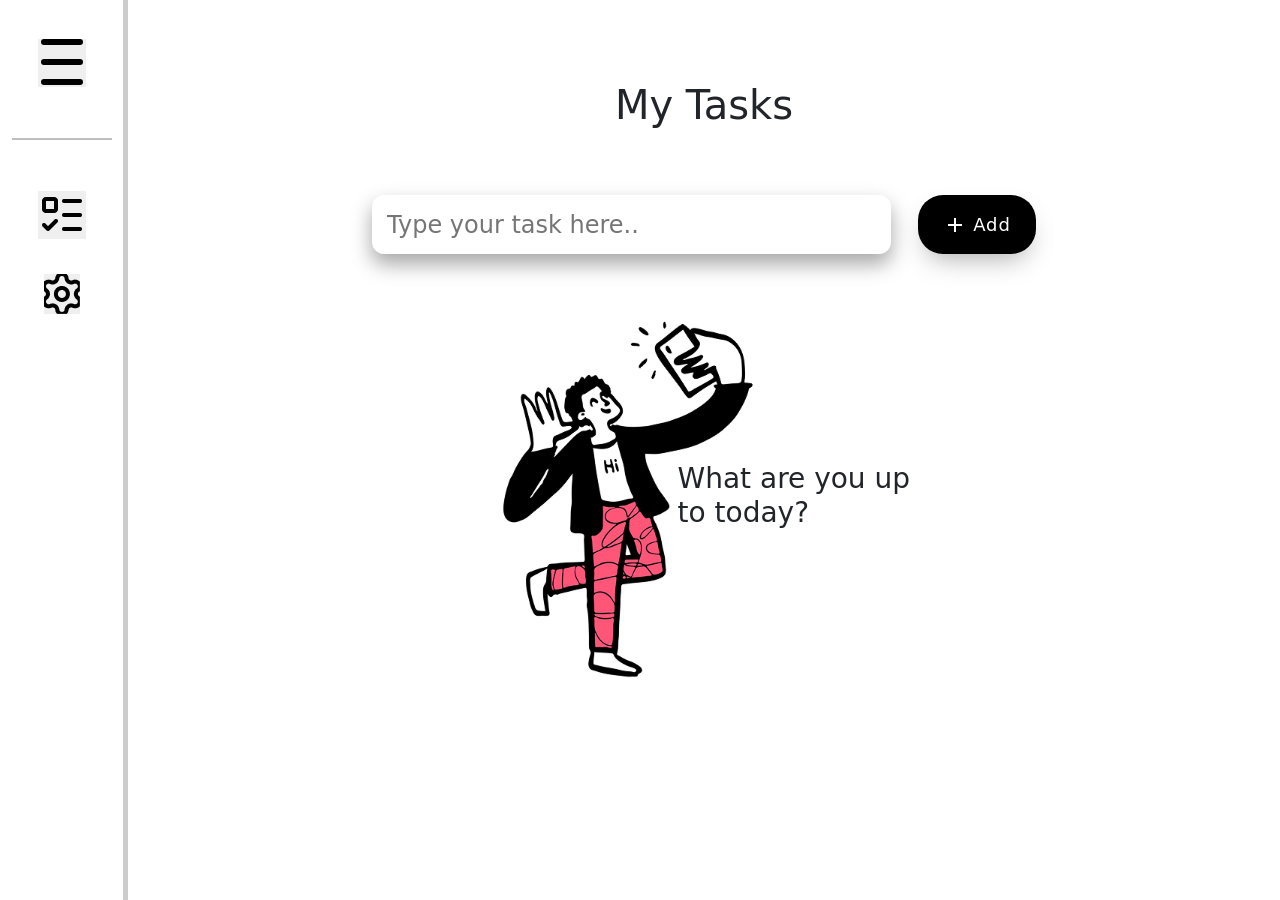
==== commit 1e2cfae7: "rebuild site" ====
--- a/index.html
+++ b/index.html
@@ -1,4 +1,3 @@
-<<<<<<< HEAD
 <!doctype html>
 <html lang="en">
   <head>
@@ -78,86 +77,4 @@
     </div>
     <script src="./JS/script.js"></script>
   </body>
-</html>
-=======
-<!doctype html>
-<html lang="en">
-  <head>
-    <meta charset="UTF-8" />
-    <meta name="viewport" content="width=device-width, initial-scale=1.0" />
-    <title>my-to-do-website</title>
-    <link
-      rel="stylesheet"
-      href="https://cdnjs.cloudflare.com/ajax/libs/animate.css/4.1.1/animate.min.css"
-    />
-    <link
-      href="https://cdn.jsdelivr.net/npm/bootstrap@5.3.8/dist/css/bootstrap.min.css"
-      rel="stylesheet"
-    />
-    <link rel="stylesheet" href="./styles/style.css" />
-  </head>
-  <body>
-    <div class="side_bar">
-      <button class="menu_button animate__animated animate__fadeInDown">
-        <div class="line"></div>
-        <div class="line"></div>
-        <div class="line"></div>
-      </button>
-      <hr />
-      <button>
-        <img
-          src="./images/list-todo 1.png"
-          alt=""
-          class="animate__animated animate__fadeInDown"
-        />
-      </button>
-      <button>
-        <img
-          src="./images/menu settings.png"
-          alt=""
-          class="animate__animated animate__fadeInDown"
-        />
-      </button>
-    </div>
-    <div class="main animate__animated animate__fadeInDown">
-      <h1>My Tasks</h1>
-      <div class="buttonContainer">
-        <input placeholder="Type your task here.." type="text" />
-        <div class="buttonContainer3">
-          <button class="cssbuttons-io-button add_btn">
-            <svg
-              height="24"
-              width="24"
-              viewBox="0 0 24 24"
-              xmlns="http://www.w3.org/2000/svg"
-            >
-              <path d="M0 0h24v24H0z" fill="none"></path>
-              <path
-                d="M11 11V5h2v6h6v2h-6v6h-2v-6H5v-2z"
-                fill="currentColor"
-              ></path>
-            </svg>
-            <span>Add</span>
-          </button>
-        </div>
-      </div>
-      <div class="container2 animate__animated animate__fadeInDown">
-        <img src="./images/selfie 1.png" alt="selfie_guy" />
-        <h3>What are you up to today?</h3>
-      </div>
-      <div class="container1">
-        <div class="buttonContainer1">
-          <span
-            ><button class="diplay_all">All</button> |
-            <button class="display_active">Active</button> |
-            <button class="display_completed">Completed</button></span
-          >
-          <span><span class="num_of_tasks">0</span> tasks left</span>
-        </div>
-        <div class="task_list"></div>
-      </div>
-    </div>
-    <script src="./JS/script.js"></script>
-  </body>
-</html>
->>>>>>> 47fce81f0fd67b944b1ce4bf6ad572c2f0f77fdd
+</html>
--- a/styles/style.css
+++ b/styles/style.css
@@ -1,4 +1,3 @@
-<<<<<<< HEAD
 * {
   padding: 0%;
   margin: 0%;
@@ -216,223 +215,4 @@
 .buttonContainer2 {
   display: flex;
   gap: 20px;
-}
-=======
-* {
-  padding: 0%;
-  margin: 0%;
-  box-sizing: border-box;
-}
-:root {
-  --mainColor-black: #000000;
-  --maincolor-white: #ffffff;
-  --maincolor-paleSky: #6a7282;
-  --maincolor-darkCharcoal: #333333;
-  --maincolor-titaniumWhite: #f3f4f6;
-  --maincolor-darkGray: #a9a9a9;
-}
-body {
-  display: flex;
-}
-.side_bar {
-  width: 10%;
-  height: 100vh;
-  border-right: 5px solid rgba(0, 0, 0, 0.2);
-  display: flex;
-  flex-direction: column;
-  align-items: center;
-  padding-top: 39px;
-  gap: 35px;
-}
-.menu_button {
-  border: none;
-  display: flex;
-  flex-direction: column;
-  gap: 14px;
-  width: 48px;
-  height: 48px;
-  align-items: center;
-}
-hr {
-  border: 1.5px solid var(--mainColor-black);
-  width: 100px;
-}
-.line {
-  background-color: var(--mainColor-black);
-  border: 3px solid var(--mainColor-black);
-  border-radius: 80px;
-  width: 42px;
-  height: 1px;
-}
-button {
-  border: none;
-}
-.main {
-  margin-top: 81px;
-  display: flex;
-  flex-direction: column;
-  align-items: center;
-  width: 90%;
-  gap: 58px;
-}
-.buttonContainer {
-  display: flex;
-  gap: 27px;
-}
-input[type="text"] {
-  width: 519px;
-  height: 59px;
-  border: none;
-  border-radius: 12px;
-  font-size: 24px;
-  box-shadow: 0px 10px 20px 0.5px var(--maincolor-darkGray);
-  padding-left: 15px;
-}
-input[type="text"]:focus {
-  outline: none;
-}
-.buttonContainer3 {
-  display: flex;
-  gap: 10px;
-}
-.cssbuttons-io-button {
-  display: flex;
-  align-items: center;
-  font-family: inherit;
-  cursor: pointer;
-  font-weight: 500;
-  font-size: 18px;
-  padding: 0.7em 1.4em 0.7em 1.4em;
-  color: white;
-  background: #ad5389;
-  background: var(--mainColor-black);
-  border: none;
-  box-shadow: 0 0.7em 1.5em -0.5em var(--maincolor-darkGray);
-  letter-spacing: 0.05em;
-  border-radius: 25px;
-  transition: transform 0.5s ease;
-}
-
-.cssbuttons-io-button svg {
-  margin-right: 6px;
-}
-
-.cssbuttons-io-button:hover {
-  transform: translateY(-3px);
-  box-shadow: 0 0.5em 1.5em -0.5em var(--mainColor-black);
-}
-
-.cssbuttons-io-button:active {
-  box-shadow: 0 0.3em 1em -0.5em var(--mainColor-black);
-}
-.container2 {
-  display: flex;
-  align-items: center;
-  margin-left: -100px;
-  width: 48%;
-
-  img {
-    width: 500px;
-  }
-  h3 {
-    margin-left: -200px;
-  }
-}
-.container1 {
-  display: none;
-  width: 48%;
-  flex-direction: column;
-  gap: 23px;
-}
-.task_list {
-  display: flex;
-  flex-direction: column;
-  gap: 26px;
-  width: 100%;
-  height: 53vh;
-  position: relative;
-  overflow-y: scroll;
-}
-.buttonContainer1 {
-  display: flex;
-  justify-content: space-between;
-  width: 100%;
-  font-size: 18px;
-  color: var(--maincolor-paleSky);
-
-  button {
-    text-decoration: none;
-    font-size: 18px;
-    color: var(--maincolor-paleSky);
-  }
-}
-.edit_button {
-  width: 40px;
-  height: 40px;
-}
-.edit-svgIcon {
-  width: 20px;
-  transition-duration: 0.3s;
-}
-.edit-svgIcon path {
-  fill: black;
-}
-.edit_button:hover .edit-svgIcon {
-  transform: scale(1.2);
-}
-.edit_button:hover .edit-svgIcon path {
-  fill: rgb(7, 168, 7);
-}
-.btn {
-  background-color: transparent;
-  position: relative;
-  border: none;
-}
-.icon {
-  transform: scale(1.2);
-  transition: 0.2s linear;
-}
-.btn:hover > .icon {
-  transform: scale(1.5);
-}
-.btn:hover > .icon path {
-  fill: rgb(168, 7, 7);
-}
-.btn:hover::after {
-  visibility: visible;
-  opacity: 1;
-  top: -160%;
-}
-.task {
-  display: flex;
-  padding: 27px 35px;
-  justify-content: space-between;
-  border-radius: 12px;
-  box-shadow: 0 5px 15px -7px var(--mainColor-black);
-}
-.subContainer {
-  display: flex;
-  gap: 30px;
-  font-size: 18px;
-  align-items: center;
-  
-  span {
-    font-size: 20px;
-    font-weight: 600;
-  }
-  .checked {
-    text-decoration: line-through;
-    opacity: 0.6;
-  }
-}
-input[type="checkbox"] {
-  width: 20px;
-  height: 20px;
-  cursor: pointer;
-  accent-color: var(--mainColor-black);
-}
-.buttonContainer2 {
-  display: flex;
-  gap: 20px;
-}
->>>>>>> 47fce81f0fd67b944b1ce4bf6ad572c2f0f77fdd
+}
